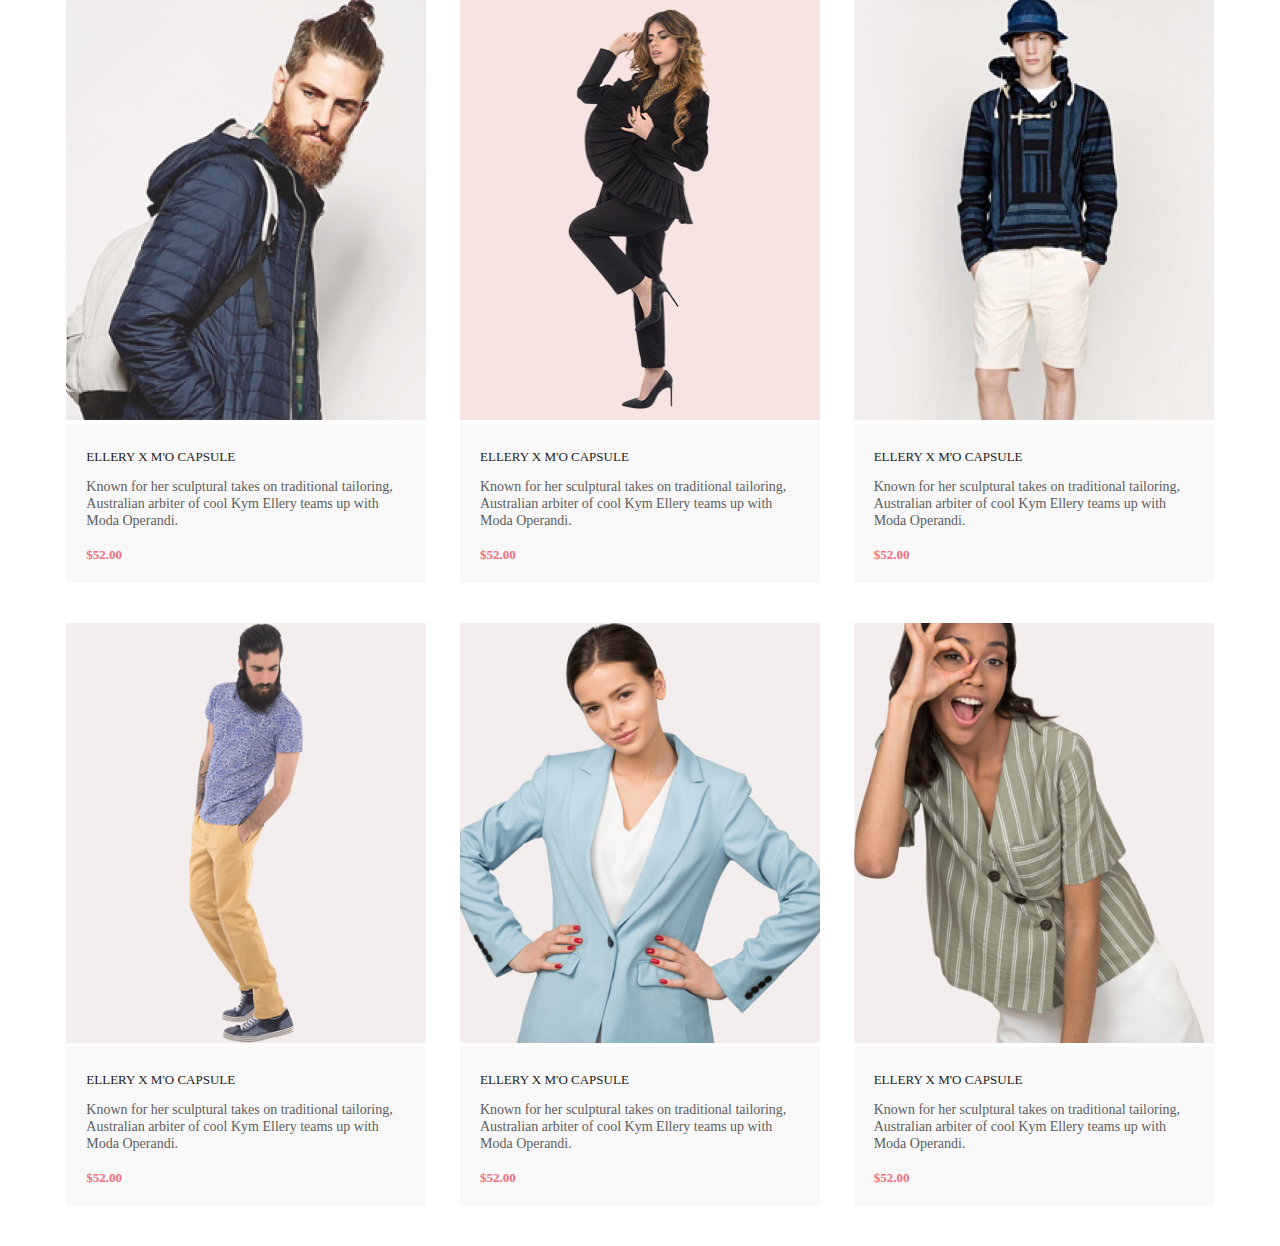
==== hw6/index.html @ 9124e8e3 "home work 6" ====
<!DOCTYPE html>
<html lang="en">

<head>
    <meta charset="UTF-8">
    <meta name="viewport" content="width=device-width, initial-scale=1.0">
    <title>Document</title>
    <link rel="stylesheet" href="style.css">
</head>

<body>
    <div class="item-flex">

    </div>

    <script src="index.js"></script>
</body>

</html>
---- hw6/style.css ----
* {
    padding: 0;
    margin: 0;
}

.item-flex {
    display: flex;
    flex-wrap: wrap;
    justify-content: center;
    gap: 2.6315%;
  }
  
  .items {
    width: 360px;
    position: relative;
    margin-bottom: 40px;
    transition: 0.3s;
  }
  
  .items:hover {
    box-shadow: 0 5px 8px rgba(0, 0, 0, 0.16);
  }
  
  .items:hover .item-link__pic {
    filter: sepia(15%) brightness(30%);
  }
  
  .items:hover .add-box {
    display: flex;
  }
  
  .item-link {
    display: block;
    text-decoration: none;
  }
  .item-link__pic {
    width: 100%;
    transition: 0.3s;
  }
  .item-link__title {
    color: #222222;
    font-family: Lato;
    font-style: normal;
    font-size: 13px;
    font-weight: 400;
    text-transform: uppercase;
    margin-bottom: 13px;
  }
  .item-link__text {
    font-family: "Lato";
    font-style: normal;
    font-weight: 300;
    font-size: 14px;
    line-height: 17px;
    color: #5D5D5D;
    margin-bottom: 18px;
  }
  .item-link__price {
    font-family: Lato;
    font-size: 13px;
    font-weight: 600;
    text-transform: uppercase;
    color: #f16d7f;
  }
  
  .txt-box {
    padding: 25px 20px 20px;
    background-color: #F8F8F8;
  }
  
  .add-box {
    display: none;
    position: absolute;
    top: 188px;
    justify-content: center;
    width: 100%;
    pointer-events: none;
  }
  
  .item-btn {
    text-decoration: none;
    border: 1px solid #fff;
    padding: 8px;
    display: flex;
    pointer-events: all;
    align-items: center;
    transition: 0.3s;
  }
  .item-btn__txt {
    margin-left: 8px;
    color: #ffffff;
    font-family: Lato;
    font-size: 13px;
    font-weight: 700;
  }
  
  .item-btn:hover {
    box-shadow: 0 0 8px #fff;
  }
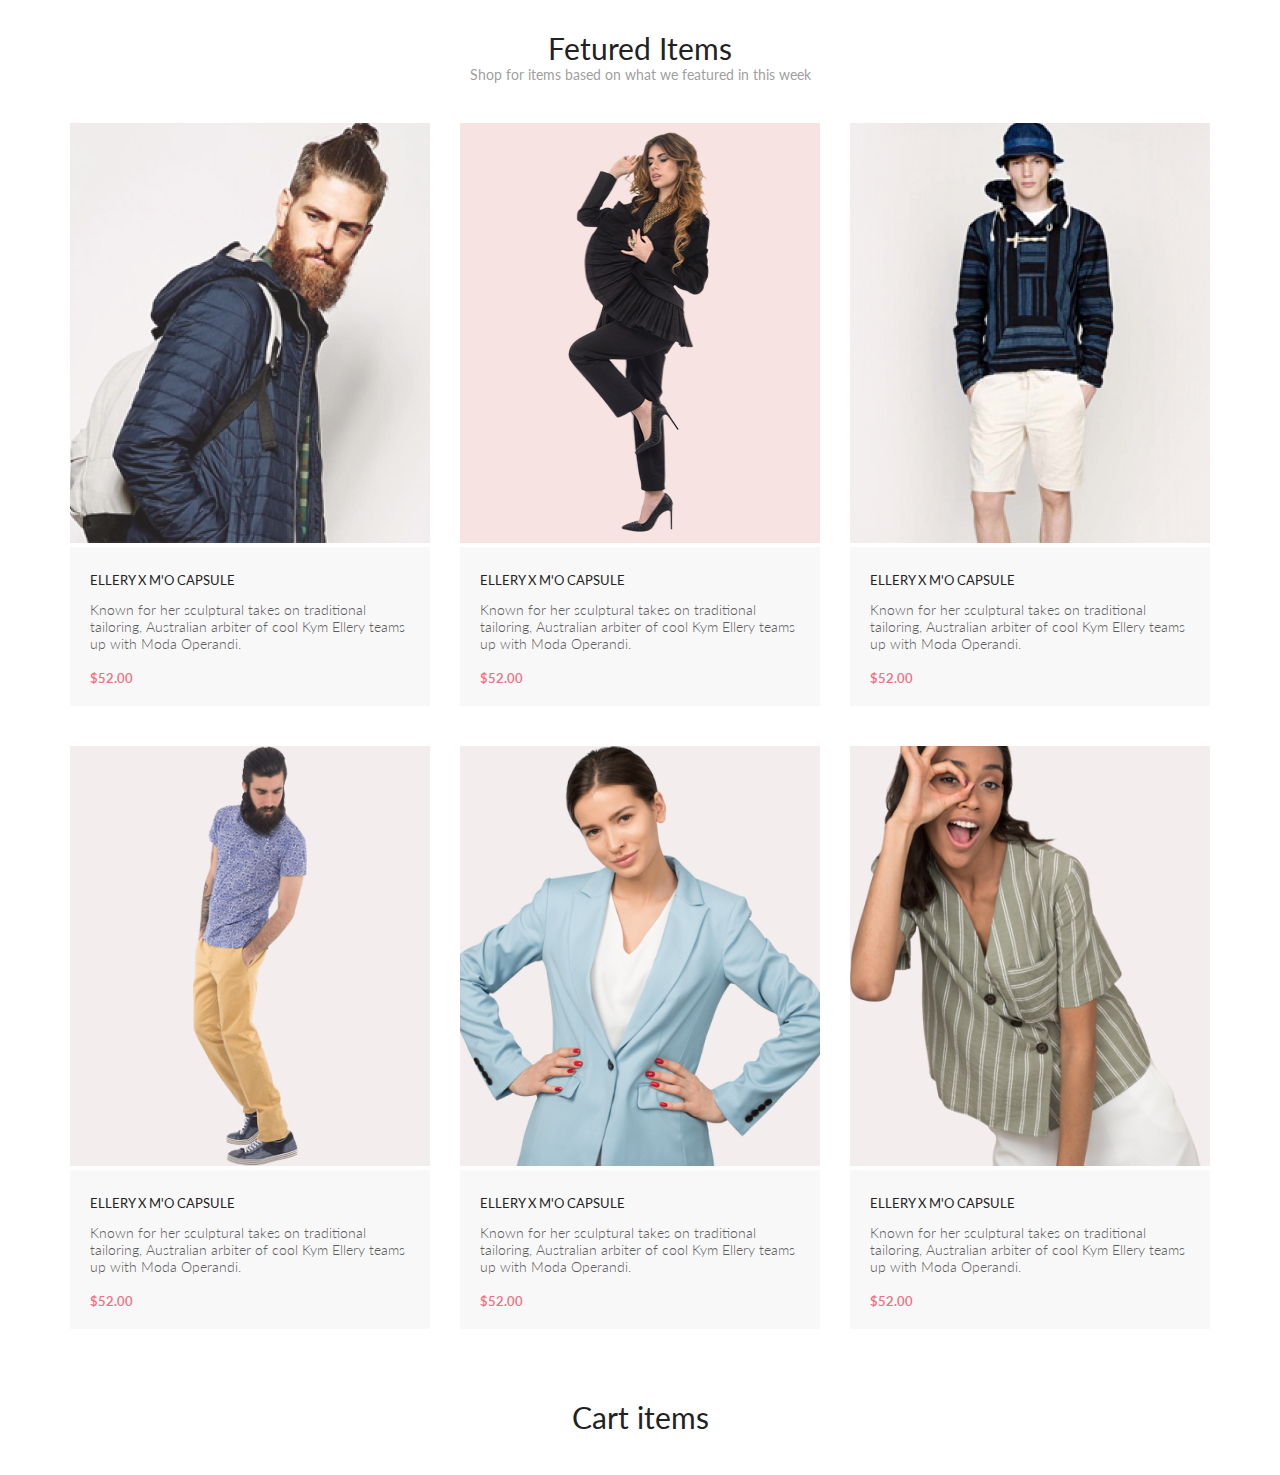
==== commit 29723edd: "home work 7, осталось доделать функцию удаления из корзины" ====
--- a/hw6/index.html
+++ b/hw6/index.html
@@ -4,12 +4,24 @@
 <head>
     <meta charset="UTF-8">
     <meta name="viewport" content="width=device-width, initial-scale=1.0">
+    <link rel="preconnect" href="https://fonts.googleapis.com">
+    <link rel="preconnect" href="https://fonts.gstatic.com" crossorigin>
+    <link href="https://fonts.googleapis.com/css2?family=Lato:wght@300;400;700;900&display=swap" rel="stylesheet">
     <title>Document</title>
     <link rel="stylesheet" href="style.css">
 </head>
 
 <body>
-    <div class="item-flex">
+    <div class="items-title center">
+        <p class="items-title__big-title">Fetured Items</p>
+        <p class="items-title__small-title">Shop for items based on what we featured in this week</p>
+    </div>
+    <div class="item-flex center">
+
+    </div>
+
+    <div class="cart-title center">Cart items</div>
+    <div class="cart-box center">
 
     </div>
 
--- a/hw6/style.css
+++ b/hw6/style.css
@@ -1,6 +1,33 @@
 * {
     padding: 0;
     margin: 0;
+}
+
+.center {
+  padding-left: calc(50% - 570px);
+  padding-right: calc(50% - 570px);
+}
+
+.items-title {
+  text-align: center;
+  font-family: Lato;
+  font-style: normal;
+  padding-top: 30px;
+  margin-bottom: 40px;
+}
+
+.items-title__big-title {
+  color: #222222;
+  font-size: 30px;
+  font-weight: 400;
+  line-height: 36px;
+}
+
+.items-title__small-title {
+  color: #9F9F9F;
+  font-size: 14px;
+  font-weight: 400;
+  line-height: 17px;
 }
 
 .item-flex {
@@ -96,4 +123,79 @@
   
   .item-btn:hover {
     box-shadow: 0 0 8px #fff;
-  }+  }
+
+.cart-title {
+  text-align: center;
+  font-family: Lato;
+  font-style: normal;
+  padding-top: 30px;
+  margin-bottom: 40px;
+  color: #222222;
+  font-size: 30px;
+  font-weight: 400;
+  line-height: 36px;
+}
+
+.products {
+  display: flex;
+  flex-direction: row;
+  height: 306px;
+  box-shadow: 15px 15px 15px 0px rgba(0, 0, 0, 0.1);
+  width: 650px;
+  transition: 0.3s;
+  margin: 30px 0;
+  font-family: Lato;
+  font-style: normal;
+}
+.products__img {
+  height: 100%;
+  -o-object-fit: cover;
+     object-fit: cover;
+}
+.products__cross {
+  padding-top: 22px;
+  padding-right: 22px;
+  cursor: pointer;
+}
+
+.products:hover {
+  box-shadow: 0px 0px 15px 13px rgba(0, 0, 0, 0.1);
+}
+
+.products-box {
+  display: flex;
+  flex-direction: column;
+  justify-content: space-between;
+  padding: 22px 110px 62px 31px;
+}
+.products-box__title {
+  font-style: normal;
+  font-weight: 400;
+  font-size: 24px;
+  line-height: 29px;
+  color: #222222;
+}
+.products-box__text {
+  font-style: normal;
+  font-weight: 400;
+  font-size: 22px;
+  line-height: 26px;
+  color: #575757;
+}
+.products-box__text_price {
+  color: #F16D7F;
+}
+.products-box__text_details {
+  color: #6F6E6E;
+}
+.products-box__text_amount {
+  border: 1px solid #EAEAEA;
+  width: 44px;
+  line-height: 22px;
+  padding-left: 14px;
+  margin-left: 24px;
+}
+.products-box__text_amount:focus {
+  outline: 0;
+}